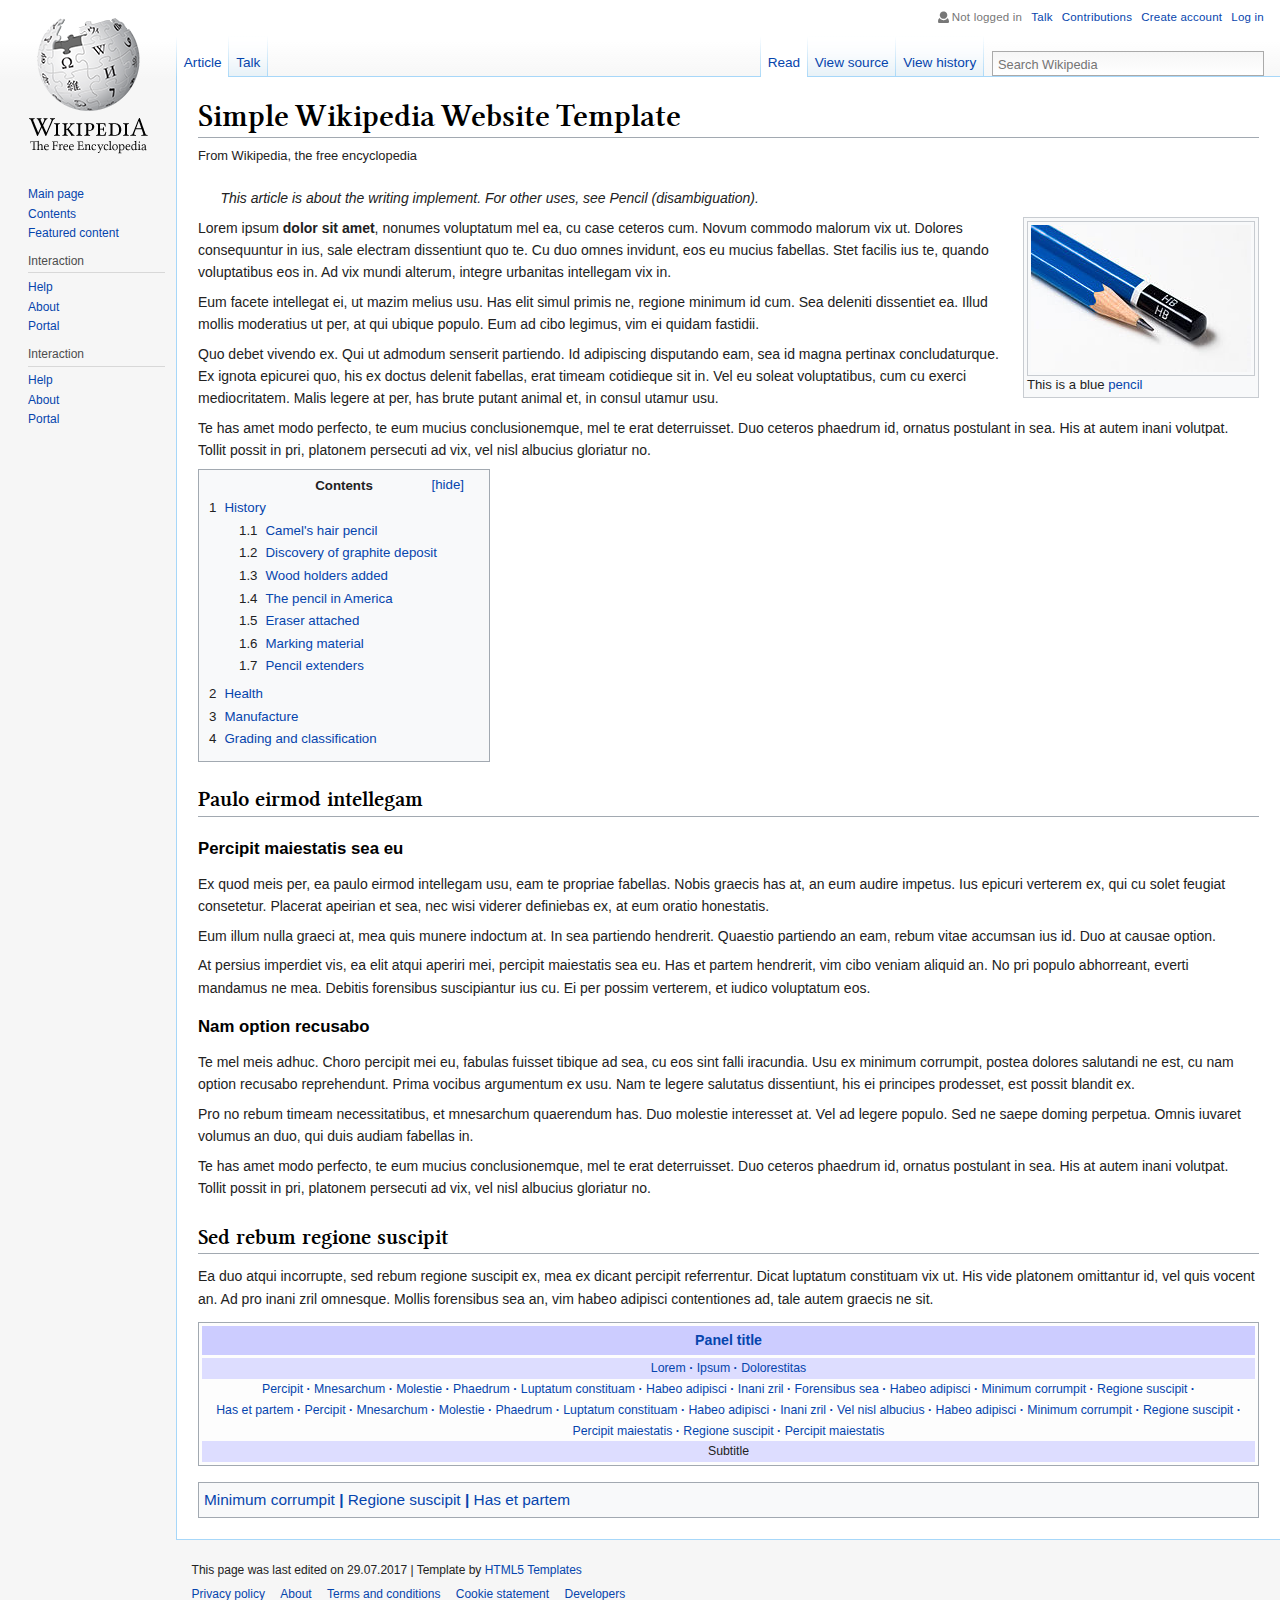
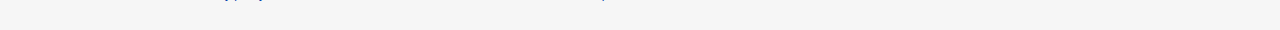
==== docs/wiki/index.html @ 494539fb "add wiki subpage" ====
<!doctype html>
<html class="no-js" lang="en">
    <head>
        <meta charset="utf-8">
        <meta http-equiv="x-ua-compatible" content="ie=edge">
        <title>Wikipedia Template</title>
        <meta name="description" content="">
        <meta name="viewport" content="width=device-width, initial-scale=1">
		<link rel="canonical" href="http://html5-templates.com/" />
        <link rel="apple-touch-icon" href="apple-touch-icon.png">
        <!-- Place favicon.ico in the root directory -->
        <link rel="stylesheet" href="style.css">
        <script src="js/vendor/modernizr-2.8.3.min.js"></script>
    </head>
    <body>
        <!--[if lt IE 8]>
            <p class="browserupgrade">You are using an <strong>outdated</strong> browser. Please <a href="https://browsehappy.com/">upgrade your browser</a> to improve your experience.</p>
        <![endif]-->

		<div class="wrapAll clearfix">
			<div class="sidebar">
				<div class="logo">
					<a href="/"><img src='img/logo.png' alt="logo"></a>
				</div>
				<div class="navigation">
					<ul>
						<li><a href="#">Main page</a></li>
						<li><a href="#">Contents</a></li>
						<li><a href="#">Featured content</a></li>
					</ul>
					<h3>Interaction</h3>
					<ul>
						<li><a href="#">Help</a></li>
						<li><a href="#">About</a></li>
						<li><a href="#">Portal</a></li>
					</ul>
					<h3>Interaction</h3>
					<ul>
						<li><a href="#">Help</a></li>
						<li><a href="#">About</a></li>
						<li><a href="#">Portal</a></li>
					</ul>
				</div>

			
			</div>
			<div class="mainsection">
				<div class="headerLinks">
					<span class="user">Not logged in</span> <a href="#">Talk</a> <a href="#">Contributions</a> <a href="#">Create account</a> <a href="#">Log in</a>
				</div>
				<div class="tabs clearfix">
					<div class="tabsLeft">
						<ul>
							<li><a href="#" class="active">Article</a></li>
							<li><a href="#">Talk</a></li>						
						</ul>
					</div>
					<div id="simpleSearch">
						<input type="text" name="searchInput" id="searchInput" placeholder="Search Wikipedia" size="12" />
						<div id="submitSearch"></div>
					</div>
					<div class="tabsRight">
						<ul>
							<li><a href="#" class="active">Read</a></li>
							<li><a href="#">View source</a></li>						
							<li><a href="#">View history</a></li>						
						</ul>
					</div>
				
				</div>
				<div class="article">
					<h1>Simple Wikipedia Website Template</h1>
					<p class="siteSub">From Wikipedia, the free encyclopedia</p>
					<p class="roleNote">This article is about the writing implement. For other uses, see Pencil (disambiguation).</p>

					<div class="articleRight">
						<div class="articleRightInner">
							<img src="img/pencil.jpg" alt="pencil" />
						</div>
						This is a blue <a href="">pencil</a>
					</div>
					<p>Lorem ipsum <strong>dolor sit amet</strong>, nonumes voluptatum mel ea, cu case ceteros cum. Novum commodo malorum vix ut. Dolores consequuntur in ius, sale electram dissentiunt quo te. Cu duo omnes invidunt, eos eu mucius fabellas. Stet facilis ius te, quando voluptatibus eos in. Ad vix mundi alterum, integre urbanitas intellegam vix in.</p>
					<p>Eum facete intellegat ei, ut mazim melius usu. Has elit simul primis ne, regione minimum id cum. Sea deleniti dissentiet ea. Illud mollis moderatius ut per, at qui ubique populo. Eum ad cibo legimus, vim ei quidam fastidii.</p>
					<p>Quo debet vivendo ex. Qui ut admodum senserit partiendo. Id adipiscing disputando eam, sea id magna pertinax concludaturque. Ex ignota epicurei quo, his ex doctus delenit fabellas, erat timeam cotidieque sit in. Vel eu soleat voluptatibus, cum cu exerci mediocritatem. Malis legere at per, has brute putant animal et, in consul utamur usu.</p>
					<p>Te has amet modo perfecto, te eum mucius conclusionemque, mel te erat deterruisset. Duo ceteros phaedrum id, ornatus postulant in sea. His at autem inani volutpat. Tollit possit in pri, platonem persecuti ad vix, vel nisl albucius gloriatur no.</p>
					<div class="contentsPanel">
						<div class="contentsHeader">Contents</div>
						<ul>
							<li>
								<span>1</span><a href="#">History</a>
								<ul>
									<li><span>1.1</span><a href="#">Camel's hair pencil</a> </li>
									<li><span>1.2</span><a href="#">Discovery of graphite deposit</a> </li>
									<li><span>1.3</span><a href="#">Wood holders added </a></li>
									<li><span>1.4</span><a href="#">The pencil in America </a></li>
									<li><span>1.5</span><a href="#">Eraser attached </a></li>							
									<li><span>1.6</span><a href="#">Marking material </a></li>							
									<li><span>1.7</span><a href="#">Pencil extenders </a></li>							
								</ul>
							</li>
							<li><span>2</span><a href="#">Health</a></li>
							<li><span>3</span><a href="#">Manufacture</a></li>
							<li><span>4</span><a href="#">Grading and classification</a></li>
						</ul>
					</div>
					<h2>Paulo eirmod intellegam</h2>
					<h3>Percipit maiestatis sea eu</h3>
					<p>Ex quod meis per, ea paulo eirmod intellegam usu, eam te propriae fabellas. Nobis graecis has at, an eum audire impetus. Ius epicuri verterem ex, qui cu solet feugiat consetetur. Placerat apeirian et sea, nec wisi viderer definiebas ex, at eum oratio honestatis.</p>
					<p>Eum illum nulla graeci at, mea quis munere indoctum at. In sea partiendo hendrerit. Quaestio partiendo an eam, rebum vitae accumsan ius id. Duo at causae option.</p>
					<p>At persius imperdiet vis, ea elit atqui aperiri mei, percipit maiestatis sea eu. Has et partem hendrerit, vim cibo veniam aliquid an. No pri populo abhorreant, everti mandamus ne mea. Debitis forensibus suscipiantur ius cu. Ei per possim verterem, et iudico voluptatum eos.</p>
					<h3>Nam option recusabo</h3>
					<p>Te mel meis adhuc. Choro percipit mei eu, fabulas fuisset tibique ad sea, cu eos sint falli iracundia. Usu ex minimum corrumpit, postea dolores salutandi ne est, cu nam option recusabo reprehendunt. Prima vocibus argumentum ex usu. Nam te legere salutatus dissentiunt, his ei principes prodesset, est possit blandit ex.</p>
					<p>Pro no rebum timeam necessitatibus, et mnesarchum quaerendum has. Duo molestie interesset at. Vel ad legere populo. Sed ne saepe doming perpetua. Omnis iuvaret volumus an duo, qui duis audiam fabellas in.</p>
					<p>Te has amet modo perfecto, te eum mucius conclusionemque, mel te erat deterruisset. Duo ceteros phaedrum id, ornatus postulant in sea. His at autem inani volutpat. Tollit possit in pri, platonem persecuti ad vix, vel nisl albucius gloriatur no.</p>
					<h2>Sed rebum regione suscipit</h2>
					<p>Ea duo atqui incorrupte, sed rebum regione suscipit ex, mea ex dicant percipit referrentur. Dicat luptatum constituam vix ut. His vide platonem omittantur id, vel quis vocent an. Ad pro inani zril omnesque. Mollis forensibus sea an, vim habeo adipisci contentiones ad, tale autem graecis ne sit.</p>
					
					<div class="lavenderBox">
						<div class="header">Panel title</div>
						<div class="subtitle linklist"><a href="#">Lorem</a> <a href="#">Ipsum</a> <a href="#">Dolorestitas</a> </div>
						<div class="linklist">
							<a href="#">Percipit </a> <a href="#">Mnesarchum </a> <a href="#">Molestie </a> <a href="#">Phaedrum </a> <a href="#">Luptatum constituam </a> <a href="#">Habeo adipisci </a> <a href="#">Inani zril  </a> <a href="#">Forensibus sea </a> <a href="#">Habeo adipisci </a> <a href="#">Minimum corrumpit </a> <a href="#">Regione suscipit </a> <a href="#">Has et partem </a><a href="#">Percipit </a> <a href="#">Mnesarchum </a> <a href="#">Molestie </a> <a href="#">Phaedrum </a> <a href="#">Luptatum constituam </a> <a href="#">Habeo adipisci </a> <a href="#">Inani zril  </a> <a href="#">Vel nisl albucius </a> <a href="#">Habeo adipisci </a> <a href="#">Minimum corrumpit </a> <a href="#">Regione suscipit </a> <a href="#">Percipit maiestatis </a> <a href="#">Regione suscipit </a> <a href="#">Percipit maiestatis </a>
						</div>
						
						<div class="subtitle">Subtitle</div>
					</div>
					
					<div class="categories">
						<a href="#">Minimum corrumpit </a> <a href="#">Regione suscipit </a> <a href="#">Has et partem </a>
					</div>
					
				</div>
				<div class="pagefooter">
					This page was last edited on 29.07.2017 | Template by <a href="http://html5-templates.com/" target="_blank" rel="nofollow">HTML5 Templates</a> <!-- Please leave this link unchanged -->
					<div class="footerlinks">
						<a href="#">Privacy policy</a> <a href="#">About</a> <a href="#">Terms and conditions</a> <a href="#">Cookie statement</a> <a href="#">Developers</a>
					</div>
				</div>
			
			
			</div>		
		</div>
		
		
        <script src="https://code.jquery.com/jquery-1.12.0.min.js"></script>
        <script>window.jQuery || document.write('<script src="js/vendor/jquery-1.12.0.min.js"><\/script>')</script>
        <script src="script.js"></script>


    </body>
</html>
---- docs/wiki/style.css ----
@font-face {
	font-family: "Linux Libertine";
	src: url("fonts/LinLibertine_RZ.woff") format('woff');
}
html {
	font-family: sans-serif;
	-ms-text-size-adjust: 100%;
	-webkit-text-size-adjust: 100%;
}
body {
	margin: 0;
}
article,aside,details,figcaption,figure,footer,header,hgroup,main,menu,nav,section,summary {
	display: block;
}
audio,canvas,progress,video {
	display: inline-block;
	vertical-align: baseline;
}
audio:not([controls]) {
	display: none;
	height: 0;
}
[hidden],template {
	display: none;
}
a {
	background-color: transparent;
}
a:active,a:hover {
	outline: 0;
}
abbr[title] {
	border-bottom: 1px dotted;
}
b,strong {
	font-weight: bold;
}
dfn {
	font-style: italic;
}
h1 {
	font-size: 2em;
	margin: 0.67em 0;
}
mark {
	background: #ff0;
	color: #000;
}
small {
	font-size: 80%;
}
sub,sup {
	font-size: 75%;
	line-height: 0;
	position: relative;
	vertical-align: baseline;
}
sup {
	top: -0.5em;
}
sub {
	bottom: -0.25em;
}
img {
	border: 0;
	max-width: 100%;
}
svg:not(:root) {
	overflow: hidden;
}
figure {
	margin: 1em 40px;
}
hr {
	box-sizing: content-box;
	height: 0;
}
pre {
	overflow: auto;
}
code,kbd,pre,samp {
	font-family: monospace, monospace;
	font-size: 1em;
}
button,input,optgroup,select,textarea {
	color: inherit;
	font: inherit;
	margin: 0;
}
button {
	overflow: visible;
}
button,select {
	text-transform: none;
}
button,html input[type="button"], input[type="reset"],input[type="submit"] {
	-webkit-appearance: button;
	cursor: pointer;
}
button[disabled],html input[disabled] {
	cursor: default;
}
button::-moz-focus-inner,input::-moz-focus-inner {
	border: 0;
	padding: 0;
}
input {
	line-height: normal;
}
input[type="checkbox"],input[type="radio"] {
	box-sizing: border-box;
	padding: 0;
}
input[type="number"]::-webkit-inner-spin-button,input[type="number"]::-webkit-outer-spin-button {
	height: auto;
}
input[type="search"] {
	-webkit-appearance: textfield;
	box-sizing: content-box;
}
input[type="search"]::-webkit-search-cancel-button,input[type="search"]::-webkit-search-decoration {
	-webkit-appearance: none;
}
fieldset {
	border: 1px solid #c0c0c0;
	margin: 0 2px;
	padding: 0.35em 0.625em 0.75em;
}
legend {
	border: 0;
	padding: 0;
}
textarea {
	overflow: auto;
}
optgroup {
	font-weight: bold;
}
table {
	border-collapse: collapse;
	border-spacing: 0;
}
td,th {
	padding: 0;
}
html {
	color: #222;
	font-size: 1em;
	line-height: 1.4;
}
::-moz-selection {
	background: #b3d4fc;
	text-shadow: none;
}
::selection {
	background: #b3d4fc;
	text-shadow: none;
}
hr {
	display: block;
	height: 1px;
	border: 0;
	border-top: 1px solid #ccc;
	margin: 1em 0;
	padding: 0;
}
audio,canvas,iframe,img,svg,video {
	vertical-align: middle;
}
fieldset {
	border: 0;
	margin: 0;
	padding: 0;
}
textarea {
	resize: vertical;
}
.browserupgrade {
	margin: 0.2em 0;
	background: #ccc;
	color: #000;
	padding: 0.2em 0;
}
.hidden {
	display: none !important;
}
.visuallyhidden {
	border: 0;
	clip: rect(0 0 0 0);
	height: 1px;
	margin: -1px;
	overflow: hidden;
	padding: 0;
	position: absolute;
	width: 1px;
}
.visuallyhidden.focusable:active,.visuallyhidden.focusable:focus {
	clip: auto;
	height: auto;
	margin: 0;
	overflow: visible;
	position: static;
	width: auto;
}
.invisible {
	visibility: hidden;
}
.clearfix:before,.clearfix:after {
	content: " ";
	display: table;
}
.clearfix:after {
	clear: both;
}
@media only screen and (min-width: 35em) {
}
@media print,(-webkit-min-device-pixel-ratio: 1.25),(min-resolution: 1.25dppx),(min-resolution: 120dpi) {
}
@media print {
	*,*:before,*:after,*:first-letter,*:first-line {
		background: transparent !important;
		color: #000 !important;
		box-shadow: none !important;
		text-shadow: none !important;
	}
	a,a:visited {
		text-decoration: underline;
	}
	a[href]:after {
		content: " (" attr(href) ")";
	}
	abbr[title]:after {
		content: " (" attr(title) ")";
	}
	a[href^="#"]:after,a[href^="javascript:"]:after {
		content: "";
	}
	pre,blockquote {
		border: 1px solid #999;
		page-break-inside: avoid;
	}
	thead {
		display: table-header-group;
	}
	tr,img {
		page-break-inside: avoid;
	}
	img {
		max-width: 100% !important;
	}
	p,h2,h3 {
		orphans: 3;
		widows: 3;
	}
	h2,h3 {
		page-break-after: avoid;
	}
}
h1, h2, h3, h4, h5, h6 {
	color: #000;
	background: none;
	font-weight: normal;
	margin: 0;
	overflow: hidden;
	padding-top: 0.5em;
	padding-bottom: 0.17em;
}
.article h1 {
	font-family: 'Linux Libertine','Georgia','Times',serif;
	border-bottom: 1px solid #a2a9b1;
}
.article h2 {
	font-size: 1.6em;
	margin: 0.5em 0 0.5em 0;
	font-family: 'Linux Libertine','Georgia','Times',serif;
	border-bottom: 1px solid #a2a9b1;
	line-height: 1.4em;
	padding-bottom: 0em;
}
.article h3 {
	font-weight: bold;
	font-size: 1.2em;
}
.article p.roleNote {
	padding: 1em 0 0 1.6em;
	font-style: italic;
}
p.siteSub {
	font-size: 92%;
}
body {
	background: url(img/body-top.png) repeat-x top left #f6f6f6;
}
ul {
	list-style-type: none;
	list-style-image: none;
	margin: 0;
	padding: 0.3em 0 0 0;
}
h1 {
	line-height: 1.3;
	margin-bottom: 0.25em;
	padding: 0;
	letter-spacing: 0;
	font-size: 2.3em;
}
a, a:visited {
	color: #0645ad;
	text-decoration: none;
}
a:hover {
	text-decoration: underline;
}
.wrapAll {
	width: 100%.
}
.sidebar {
	float: left;
	width: 9em;
	padding: 3px 1.5em 10px 1.3em;
	position: absolute;
}
.sidebar h3 {
	font-size: 0.75em;
	color: #4d4d4d;
	font-weight: normal;
	margin: 0.5em 0 0 0;
	padding: 0.25em 0;
	cursor: default;
	border: 0;
	border-bottom: 1px solid #D8D8D8;
}
.sidebar li {
	line-height: 1.125em;
	margin: 0;
	padding: 0.25em 0;
	font-size: 0.75em;
	word-wrap: break-word;
}
div.articleRight {
	border: 1px solid #c8ccd1;
	padding: 3px;
	float: right;
	background-color: #f8f9fa;
	font-size: 94%;
	text-align: center;
	overflow: hidden;
	line-height: 1.4em;
	padding: 3px;
	font-size: 94%;
	margin: 0 0 5px 15px;
	text-align: left;
}
div.articleRightInner {
	border: 1px solid #c8ccd1;
	padding: 3px;
	background-color: #f8f9fa;
	font-size: 94%;
	text-align: center;
	overflow: hidden;
}
.logo {
	margin-bottom: 20px;
}
.navigation {
	padding: 0.15em 0 0 0.45em;
}
.mainsection {
	margin: 0 0 0 11em;
}
.headerLinks {
	text-align: right;
	padding: 0.8em 1.4em;
	font-size: 0.72em;
	color: #777;
	letter-spacing: 0.017em;
}
.headerLinks a{
	display: inline-block;
	margin: 0 0 0 0.5em;
}
.tabs {
}
.tabs ul li a {
	display: block;
	background: url(img/blue-gradient.png) bottom left repeat-x transparent;
	font-size: 0.85em;
	padding: 1em 0.5em 0;
	line-height: 2em;
	position: relative;
	top: 1px;
	left: 1px;
	border-bottom: 1px solid #A7D7F9;
}
.tabs ul li a.active {
	background: #FFF;
	border-bottom-color: transparent;
}
.tabs ul {
	display: inline-block;
	background: url(img/tab-separator.png) repeat-x top left transparent;
	letter-spacing: 0;
	margin: 0;
	padding: 0 1px 0 0;
}
.tabs ul li {
	margin: 0;
	padding: 0;
	white-space: nowrap;
	display: inline-block;
	float: left;
	margin: 0 1px 0 0px;
}
.tabs ul {
}
.tabsLeft {
	line-height: 0;
	float: left;
}
#simpleSearch {
	margin: 1em 1em 0em 0.5em;
	display: block;
	width: 267px;
	height: 23px;
	padding: 0 0 0 3px;
	float: right;
	overflow: hidden;
	border: solid 1px #aaa;
	background: #F6F6F6;
	background: -moz-linear-gradient(top, #F6F6F6 0%, #FFFFFF 100%);
	background: -webkit-linear-gradient(top, #F6F6F6 0%, #FFFFFF 100%);
	background: linear-gradient(to bottom, #F6F6F6 0%, #FFFFFF 100%);
}
#searchInput {
	background: transparent;
	border: none;
	vertical-align: top;
	height: 23px;
	width: 239px;
	font-size: 0.8em;
}
#submitSearch {
	background-image: url(img/search.png);
	display: inline-block;
	background-position: center center;
	background-repeat: no-repeat;
	height: 23px;
	width: 23px;
	cursor: pointer;
}
.tabsRight {
	float: right;
	line-height: 0;
}
.article {
	padding: 1.25em 1.5em 1.5em 1.5em;
	border-left: 1px solid #a7d7f9;
	background: #FFF;
	line-height: 1.6;
	font-size: 0.875em;
	border-top: 1px solid #a7d7f9;
	border-bottom: 1px solid #a7d7f9;
}
.article p {
	line-height: inherit;
	margin: 0.5em 0;
}
span.user {
	background-position: left top;
	background-repeat: no-repeat;
	background-image: url(img/user-ico.png);
	padding-left: 15px !important;
}
.contentsPanel {
	border: 1px solid #a2a9b1;
	background-color: #f8f9fa;
	padding: 5px;
	font-size: 95%;
	position: relative;
	line-height: 1.7em;
	width: 280px;
}
.contentsHeader {
	font-family: sans-serif;
	font-weight: bold;
	text-align: center;
}
.hidePanel, .showPanel {
	float: right;
	margin: 0 5px;
	position: absolute;
	right: 20px;
	cursor: pointer;
	color: #0645ad;
	top: 4px;
}
.contentsPanel ul li span {
	display: inline-block;
	margin-right: 8px;
}
.contentsPanel ul li {
}
.contentsPanel ul {
	padding: 0 0 5px 5px;
}
.contentsPanel ul li ul{
}
.contentsPanel ul li ul li {
	padding: 0 0 0 25px;
}
.showPanel {
	display: none;
}
.minimizedPanel .showPanel {
	display: block;
}
.minimizedPanel .hidePanel {
	display: none
}
.contentsPanel.minimizedPanel {
	width: 130px;
}
.minimizedPanel .contentsHeader {
	text-align: left;
}
.lavenderBox {
	background: #fdfdfd;
	border: 1px solid #a2a9b1;
	clear: both;
	font-size: 88%;
	text-align: center;
	padding: 3px;
	line-height: 1.7em;
	margin: 1em auto 0;
}
.lavenderBox .header {
	background: #ccccff;
	padding: 0.25em 1em;
	line-height: 1.5em;
	text-align: center;
	font-weight: bold;
	color: #0645ad;
	font-size: 115%;
	margin-bottom: 3px;
}
.lavenderBox .subtitle {
	background: #ddddff;
}
.linklist a:after {
	content: " · ";
	font-weight: bold;
}
.linklist a:last-child:after {
	content: "";
}
.linklist a {
	white-space: nowrap;
}
.categories {
	border: 1px solid #a2a9b1;
	background-color: #f8f9fa;
	padding: 5px;
	margin-top: 1em;
	font-size: 1.1em;
	clear: both;
}
.categories a:after {
	content: " | ";
	font-weight: bold;
}
.categories a:last-child:after {
	content: "";
}
.pagefooter {
	padding: 1.5em 1.3em 2em;
	font-size: 75%;
	line-height: 2em;
}
.pagefooter a {
	display: inline-block;
	margin-right: 1em;
}
@media screen and (max-width: 850px) {
	#searchInput {
		width: 110px;
	}
	#simpleSearch {
		width: 138px;
	}
}
@media screen and (max-width: 700px) {
	.tabsRight {
		display: none;
	}
}
@media screen and (max-width: 550px) {
	.sidebar {
		width: 6em;
		padding: 3px 0.5em 10px 0.5em;
	}
	.mainsection {
		margin: 0 0 0 7em;
	}
	.contentsPanel {
		width: auto;
	}
}
@media screen and (max-width: 400px) {
	#simpleSearch {
		display: none;
	}
}
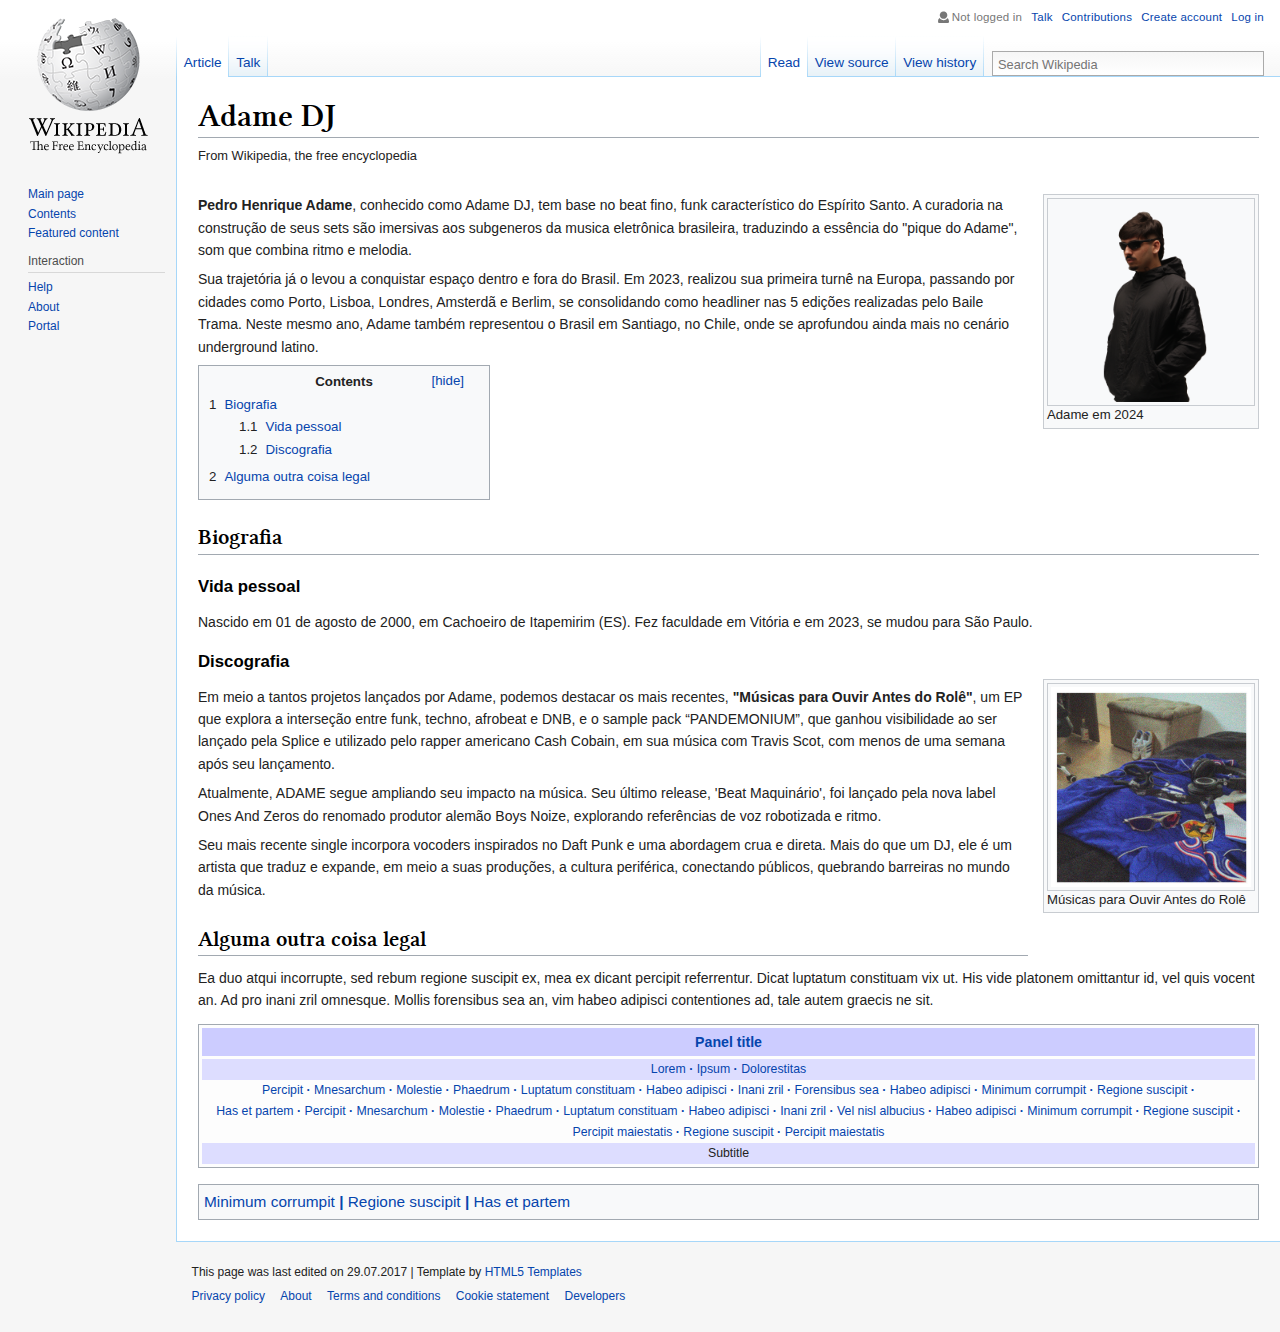
==== commit 04ac6fb4: "add adame information" ====
--- a/docs/wiki/index.html
+++ b/docs/wiki/index.html
@@ -3,7 +3,7 @@
     <head>
         <meta charset="utf-8">
         <meta http-equiv="x-ua-compatible" content="ie=edge">
-        <title>Wikipedia Template</title>
+        <title>Adame DJ</title>
         <meta name="description" content="">
         <meta name="viewport" content="width=device-width, initial-scale=1">
 		<link rel="canonical" href="http://html5-templates.com/" />
@@ -27,12 +27,6 @@
 						<li><a href="#">Main page</a></li>
 						<li><a href="#">Contents</a></li>
 						<li><a href="#">Featured content</a></li>
-					</ul>
-					<h3>Interaction</h3>
-					<ul>
-						<li><a href="#">Help</a></li>
-						<li><a href="#">About</a></li>
-						<li><a href="#">Portal</a></li>
 					</ul>
 					<h3>Interaction</h3>
 					<ul>
@@ -69,50 +63,45 @@
 				
 				</div>
 				<div class="article">
-					<h1>Simple Wikipedia Website Template</h1>
+					<h1>Adame DJ</h1>
 					<p class="siteSub">From Wikipedia, the free encyclopedia</p>
-					<p class="roleNote">This article is about the writing implement. For other uses, see Pencil (disambiguation).</p>
+					<p class="roleNote"></p>
 
 					<div class="articleRight">
 						<div class="articleRightInner">
-							<img src="img/pencil.jpg" alt="pencil" />
+							<img src="img/adame.png" alt="adame" width="200px" />
 						</div>
-						This is a blue <a href="">pencil</a>
+						Adame em 2024
 					</div>
-					<p>Lorem ipsum <strong>dolor sit amet</strong>, nonumes voluptatum mel ea, cu case ceteros cum. Novum commodo malorum vix ut. Dolores consequuntur in ius, sale electram dissentiunt quo te. Cu duo omnes invidunt, eos eu mucius fabellas. Stet facilis ius te, quando voluptatibus eos in. Ad vix mundi alterum, integre urbanitas intellegam vix in.</p>
-					<p>Eum facete intellegat ei, ut mazim melius usu. Has elit simul primis ne, regione minimum id cum. Sea deleniti dissentiet ea. Illud mollis moderatius ut per, at qui ubique populo. Eum ad cibo legimus, vim ei quidam fastidii.</p>
-					<p>Quo debet vivendo ex. Qui ut admodum senserit partiendo. Id adipiscing disputando eam, sea id magna pertinax concludaturque. Ex ignota epicurei quo, his ex doctus delenit fabellas, erat timeam cotidieque sit in. Vel eu soleat voluptatibus, cum cu exerci mediocritatem. Malis legere at per, has brute putant animal et, in consul utamur usu.</p>
-					<p>Te has amet modo perfecto, te eum mucius conclusionemque, mel te erat deterruisset. Duo ceteros phaedrum id, ornatus postulant in sea. His at autem inani volutpat. Tollit possit in pri, platonem persecuti ad vix, vel nisl albucius gloriatur no.</p>
+					<p><b>Pedro Henrique Adame</b>, conhecido como Adame DJ, tem base no beat fino, funk característico do Espírito Santo. A curadoria na construção de seus sets são imersivas aos subgeneros da musica eletrônica brasileira, traduzindo a essência do "pique do Adame", som que combina ritmo e melodia.</p>
+					<p>Sua trajetória já o levou a conquistar espaço dentro e fora do Brasil. Em 2023, realizou sua primeira turnê na Europa, passando por cidades como Porto, Lisboa, Londres, Amsterdã e Berlim, se consolidando como headliner nas 5 edições realizadas pelo Baile Trama. Neste mesmo ano, Adame também representou o Brasil em Santiago, no Chile, onde se aprofundou ainda mais no cenário underground latino.</p>
 					<div class="contentsPanel">
 						<div class="contentsHeader">Contents</div>
 						<ul>
 							<li>
-								<span>1</span><a href="#">History</a>
+								<span>1</span><a href="#bio">Biografia</a>
 								<ul>
-									<li><span>1.1</span><a href="#">Camel's hair pencil</a> </li>
-									<li><span>1.2</span><a href="#">Discovery of graphite deposit</a> </li>
-									<li><span>1.3</span><a href="#">Wood holders added </a></li>
-									<li><span>1.4</span><a href="#">The pencil in America </a></li>
-									<li><span>1.5</span><a href="#">Eraser attached </a></li>							
-									<li><span>1.6</span><a href="#">Marking material </a></li>							
-									<li><span>1.7</span><a href="#">Pencil extenders </a></li>							
+									<li><span>1.1</span><a href="#personal">Vida pessoal</a> </li>
+									<li><span>1.2</span><a href="#discography">Discografia</a> </li>
 								</ul>
 							</li>
-							<li><span>2</span><a href="#">Health</a></li>
-							<li><span>3</span><a href="#">Manufacture</a></li>
-							<li><span>4</span><a href="#">Grading and classification</a></li>
+							<li><span>2</span><a href="#coisa">Alguma outra coisa legal</a></li>
 						</ul>
 					</div>
-					<h2>Paulo eirmod intellegam</h2>
-					<h3>Percipit maiestatis sea eu</h3>
-					<p>Ex quod meis per, ea paulo eirmod intellegam usu, eam te propriae fabellas. Nobis graecis has at, an eum audire impetus. Ius epicuri verterem ex, qui cu solet feugiat consetetur. Placerat apeirian et sea, nec wisi viderer definiebas ex, at eum oratio honestatis.</p>
-					<p>Eum illum nulla graeci at, mea quis munere indoctum at. In sea partiendo hendrerit. Quaestio partiendo an eam, rebum vitae accumsan ius id. Duo at causae option.</p>
-					<p>At persius imperdiet vis, ea elit atqui aperiri mei, percipit maiestatis sea eu. Has et partem hendrerit, vim cibo veniam aliquid an. No pri populo abhorreant, everti mandamus ne mea. Debitis forensibus suscipiantur ius cu. Ei per possim verterem, et iudico voluptatum eos.</p>
-					<h3>Nam option recusabo</h3>
-					<p>Te mel meis adhuc. Choro percipit mei eu, fabulas fuisset tibique ad sea, cu eos sint falli iracundia. Usu ex minimum corrumpit, postea dolores salutandi ne est, cu nam option recusabo reprehendunt. Prima vocibus argumentum ex usu. Nam te legere salutatus dissentiunt, his ei principes prodesset, est possit blandit ex.</p>
-					<p>Pro no rebum timeam necessitatibus, et mnesarchum quaerendum has. Duo molestie interesset at. Vel ad legere populo. Sed ne saepe doming perpetua. Omnis iuvaret volumus an duo, qui duis audiam fabellas in.</p>
-					<p>Te has amet modo perfecto, te eum mucius conclusionemque, mel te erat deterruisset. Duo ceteros phaedrum id, ornatus postulant in sea. His at autem inani volutpat. Tollit possit in pri, platonem persecuti ad vix, vel nisl albucius gloriatur no.</p>
-					<h2>Sed rebum regione suscipit</h2>
+					<h2 id="bio">Biografia</h2>
+					<h3 id="personal">Vida pessoal</h3>
+					<p>Nascido em 01 de agosto de 2000, em Cachoeiro de Itapemirim (ES). Fez faculdade em Vitória e em 2023, se mudou para São Paulo.</p>
+					<h3 id="discography">Discografia</h3>
+					<div class="articleRight">
+						<div class="articleRightInner">
+							<img src="img/antes_role.jpg" alt="adame" width="200px" />
+						</div>
+						Músicas para Ouvir Antes do Rolê
+					</div>
+					<p>Em meio a tantos projetos lançados por Adame, podemos destacar os mais recentes, <b>"Músicas para Ouvir Antes do Rolê"</b>, um EP que explora a interseção entre funk, techno, afrobeat e DNB, e o sample pack “PANDEMONIUM”, que ganhou visibilidade ao ser lançado pela Splice e utilizado pelo rapper americano Cash Cobain, em sua música com Travis Scot, com menos de uma semana após seu lançamento.</p> 
+					<p>Atualmente, ADAME segue ampliando seu impacto na música. Seu último release, 'Beat Maquinário', foi lançado pela nova label Ones And Zeros do renomado produtor alemão Boys Noize, explorando referências de voz robotizada e ritmo.</p>
+					<p>Seu mais recente single incorpora vocoders inspirados no Daft Punk e uma abordagem crua e direta. Mais do que um DJ, ele é um artista que traduz e expande, em meio a suas produções, a cultura periférica, conectando públicos, quebrando barreiras no mundo da música.</p>
+					<h2 id="coisa">Alguma outra coisa legal</h2>
 					<p>Ea duo atqui incorrupte, sed rebum regione suscipit ex, mea ex dicant percipit referrentur. Dicat luptatum constituam vix ut. His vide platonem omittantur id, vel quis vocent an. Ad pro inani zril omnesque. Mollis forensibus sea an, vim habeo adipisci contentiones ad, tale autem graecis ne sit.</p>
 					
 					<div class="lavenderBox">
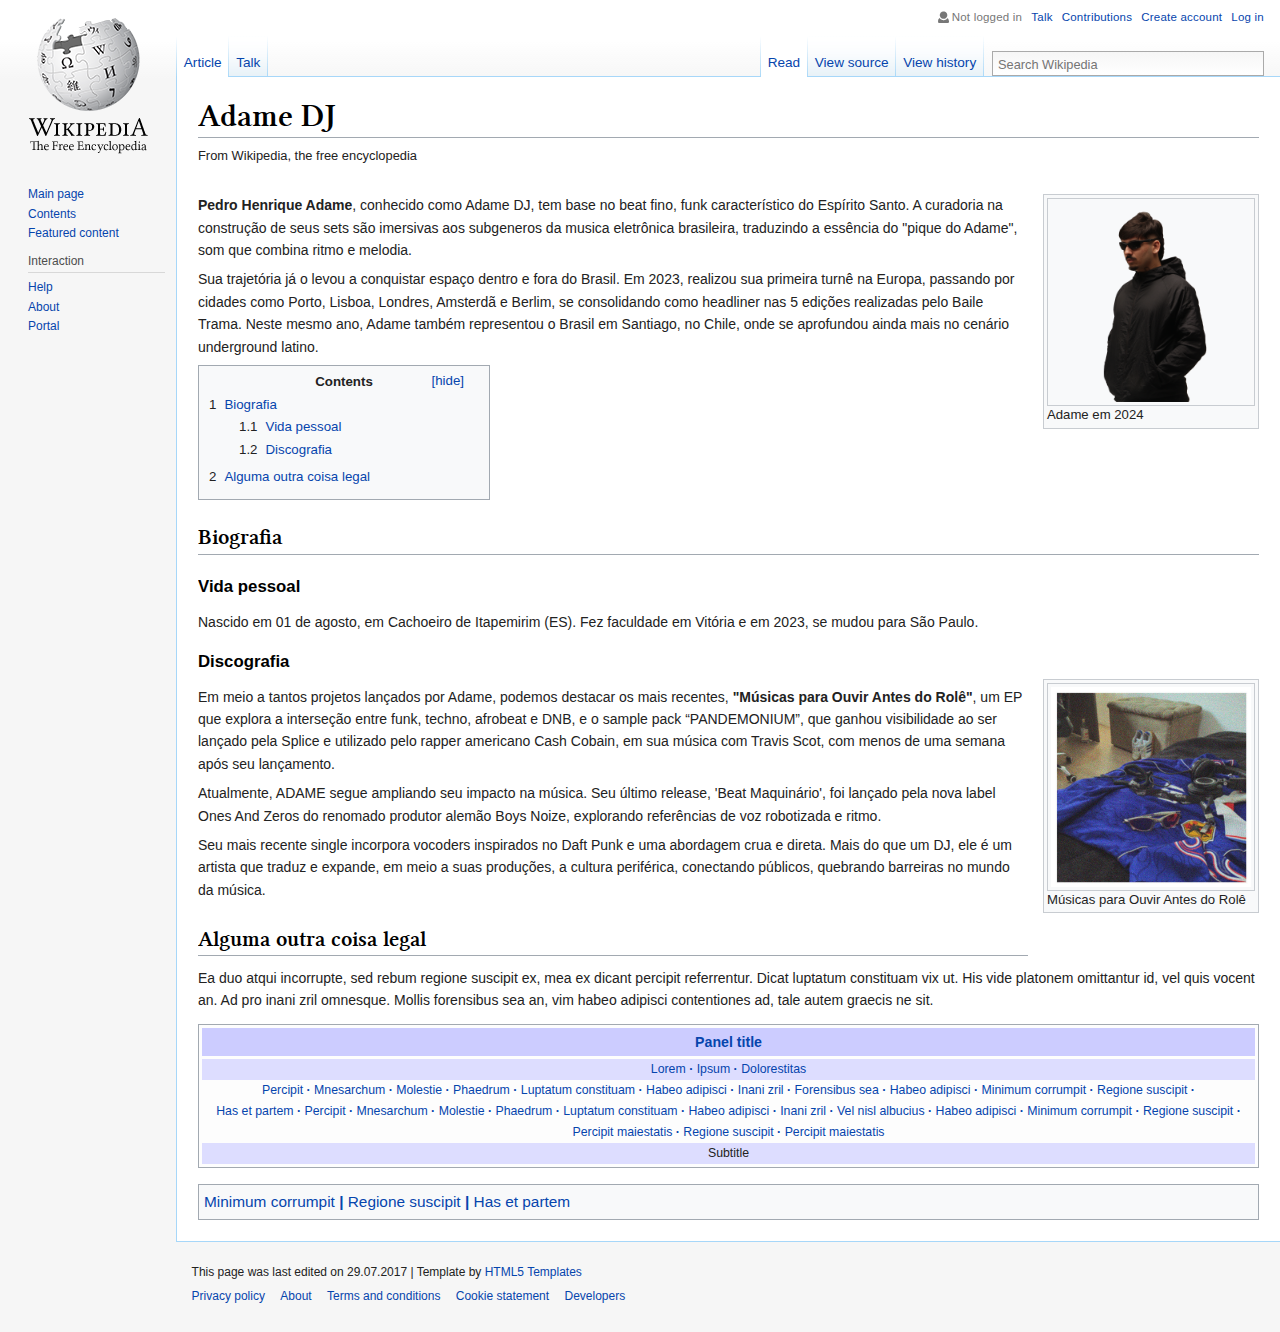
==== commit fcba7f5e: "update logo" ====
--- a/docs/wiki/index.html
+++ b/docs/wiki/index.html
@@ -10,6 +10,7 @@
         <link rel="apple-touch-icon" href="apple-touch-icon.png">
         <!-- Place favicon.ico in the root directory -->
         <link rel="stylesheet" href="style.css">
+		  <link rel="icon" type="image/png" href="img/adame_logo.png"/>
         <script src="js/vendor/modernizr-2.8.3.min.js"></script>
     </head>
     <body>
@@ -90,7 +91,7 @@
 					</div>
 					<h2 id="bio">Biografia</h2>
 					<h3 id="personal">Vida pessoal</h3>
-					<p>Nascido em 01 de agosto de 2000, em Cachoeiro de Itapemirim (ES). Fez faculdade em Vitória e em 2023, se mudou para São Paulo.</p>
+					<p>Nascido em 01 de agosto, em Cachoeiro de Itapemirim (ES). Fez faculdade em Vitória e em 2023, se mudou para São Paulo.</p>
 					<h3 id="discography">Discografia</h3>
 					<div class="articleRight">
 						<div class="articleRightInner">
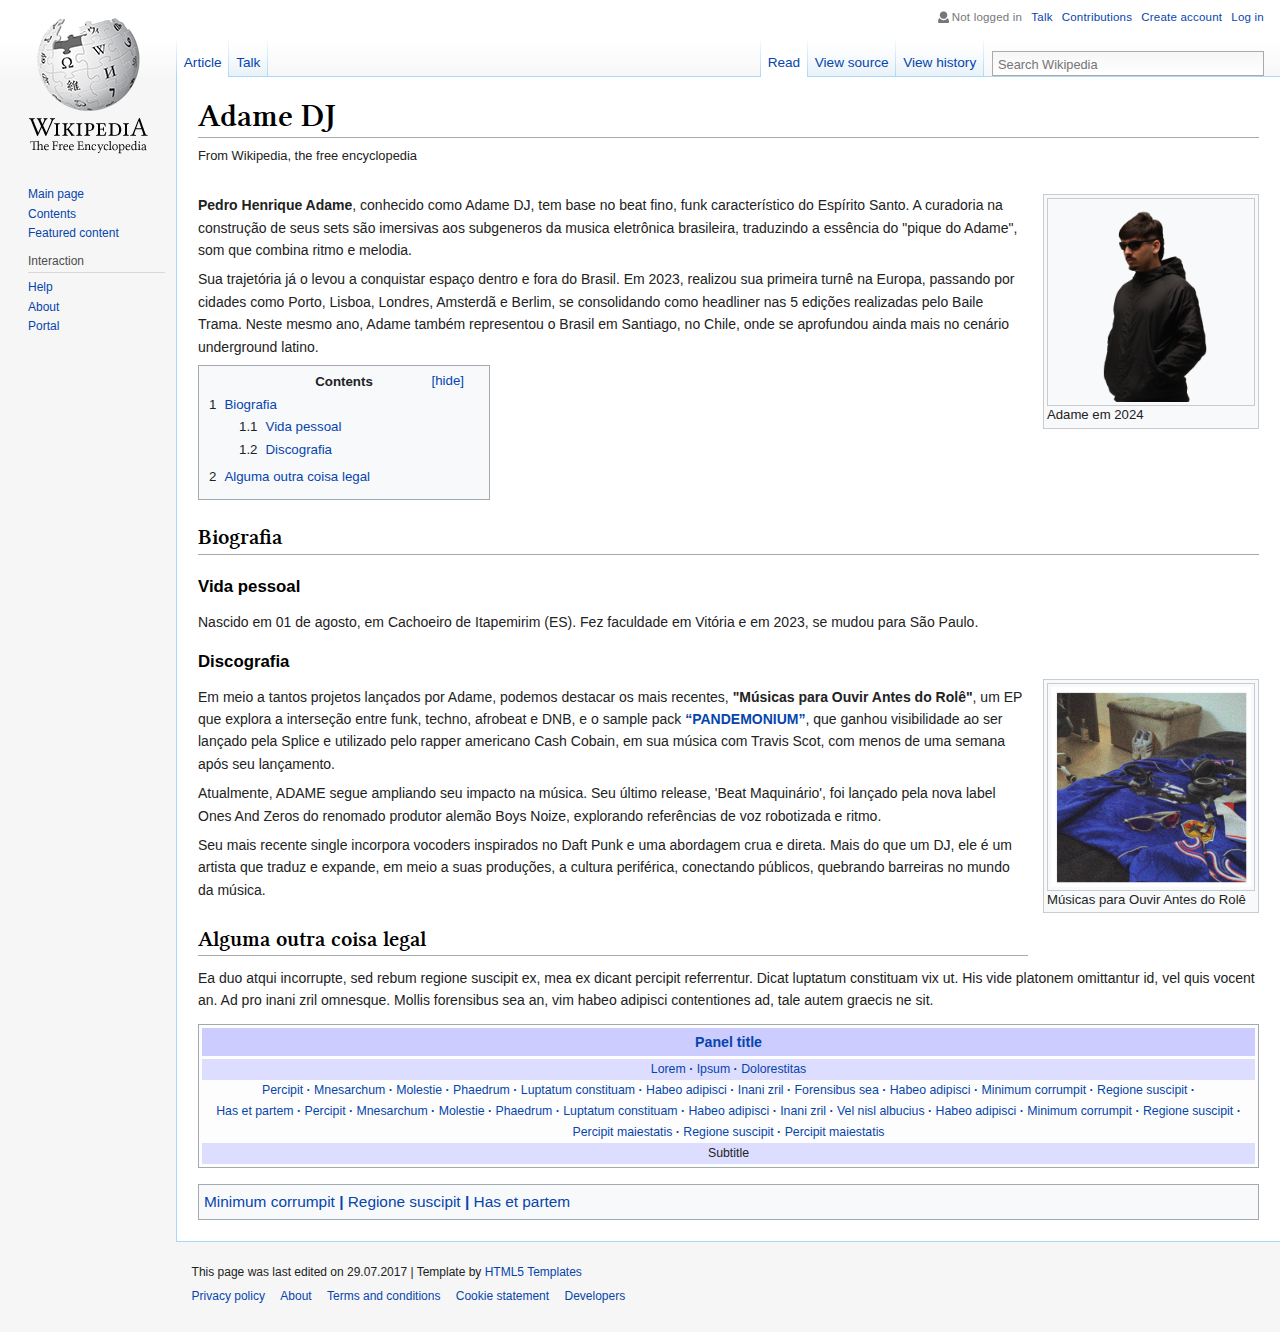
==== commit 0b844843: "add pandemonium link reference" ====
--- a/docs/wiki/index.html
+++ b/docs/wiki/index.html
@@ -99,7 +99,7 @@
 						</div>
 						Músicas para Ouvir Antes do Rolê
 					</div>
-					<p>Em meio a tantos projetos lançados por Adame, podemos destacar os mais recentes, <b>"Músicas para Ouvir Antes do Rolê"</b>, um EP que explora a interseção entre funk, techno, afrobeat e DNB, e o sample pack “PANDEMONIUM”, que ganhou visibilidade ao ser lançado pela Splice e utilizado pelo rapper americano Cash Cobain, em sua música com Travis Scot, com menos de uma semana após seu lançamento.</p> 
+					<p>Em meio a tantos projetos lançados por Adame, podemos destacar os mais recentes, <b>"Músicas para Ouvir Antes do Rolê"</b>, um EP que explora a interseção entre funk, techno, afrobeat e DNB, e o sample pack <a href=https://splice.com/sounds/packs/moment/pandemonium-a-humildes-do-sc-moment/overview><b>“PANDEMONIUM”</b></a>, que ganhou visibilidade ao ser lançado pela Splice e utilizado pelo rapper americano Cash Cobain, em sua música com Travis Scot, com menos de uma semana após seu lançamento.</p> 
 					<p>Atualmente, ADAME segue ampliando seu impacto na música. Seu último release, 'Beat Maquinário', foi lançado pela nova label Ones And Zeros do renomado produtor alemão Boys Noize, explorando referências de voz robotizada e ritmo.</p>
 					<p>Seu mais recente single incorpora vocoders inspirados no Daft Punk e uma abordagem crua e direta. Mais do que um DJ, ele é um artista que traduz e expande, em meio a suas produções, a cultura periférica, conectando públicos, quebrando barreiras no mundo da música.</p>
 					<h2 id="coisa">Alguma outra coisa legal</h2>
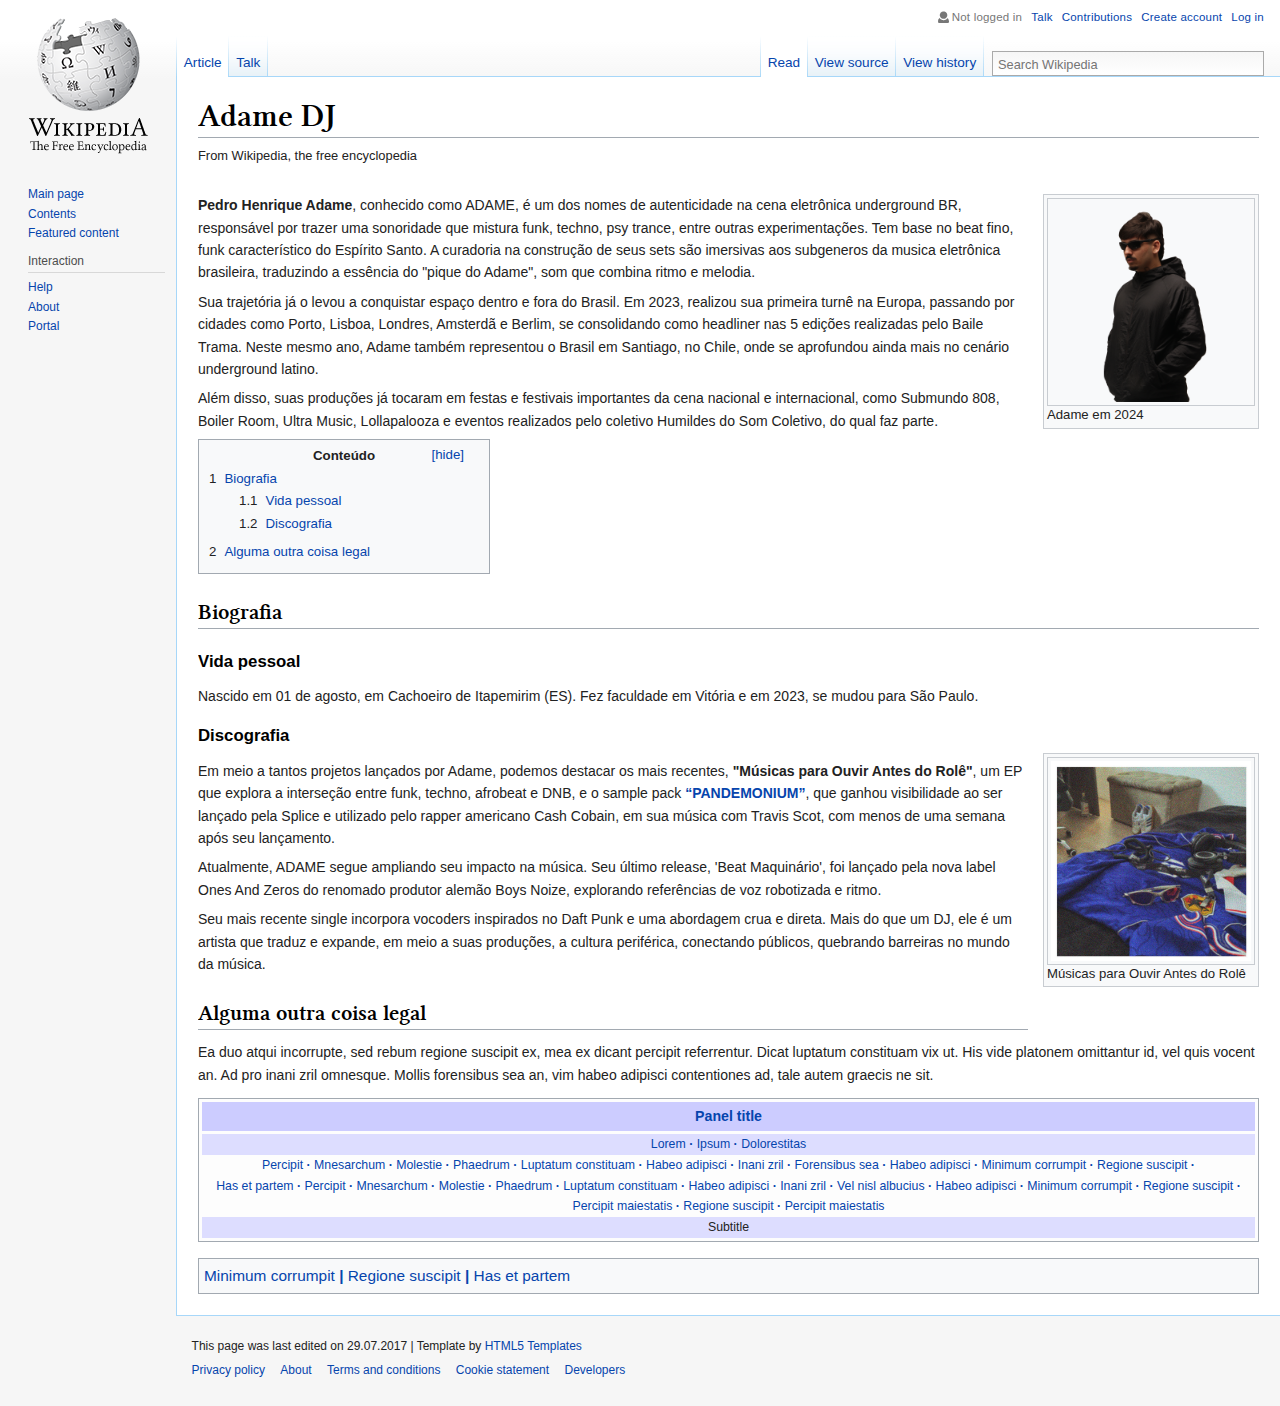
==== commit 6244ddfe: "complement text" ====
--- a/docs/wiki/index.html
+++ b/docs/wiki/index.html
@@ -6,11 +6,11 @@
         <title>Adame DJ</title>
         <meta name="description" content="">
         <meta name="viewport" content="width=device-width, initial-scale=1">
-		<link rel="canonical" href="http://html5-templates.com/" />
+		    <link rel="canonical" href="http://html5-templates.com/" />
         <link rel="apple-touch-icon" href="apple-touch-icon.png">
         <!-- Place favicon.ico in the root directory -->
         <link rel="stylesheet" href="style.css">
-		  <link rel="icon" type="image/png" href="img/adame_logo.png"/>
+	      <link rel="icon" type="image/png" href="img/adame_logo.png"/>
         <script src="js/vendor/modernizr-2.8.3.min.js"></script>
     </head>
     <body>
@@ -74,10 +74,11 @@
 						</div>
 						Adame em 2024
 					</div>
-					<p><b>Pedro Henrique Adame</b>, conhecido como Adame DJ, tem base no beat fino, funk característico do Espírito Santo. A curadoria na construção de seus sets são imersivas aos subgeneros da musica eletrônica brasileira, traduzindo a essência do "pique do Adame", som que combina ritmo e melodia.</p>
+					<p><b>Pedro Henrique Adame</b>, conhecido como ADAME, é um dos nomes de autenticidade na cena eletrônica underground BR, responsável por trazer uma sonoridade que mistura funk, techno, psy trance, entre outras experimentações. Tem base no beat fino, funk característico do Espírito Santo. A curadoria na construção de seus sets são imersivas aos subgeneros da musica eletrônica brasileira, traduzindo a essência do "pique do Adame", som que combina ritmo e melodia.</p>
 					<p>Sua trajetória já o levou a conquistar espaço dentro e fora do Brasil. Em 2023, realizou sua primeira turnê na Europa, passando por cidades como Porto, Lisboa, Londres, Amsterdã e Berlim, se consolidando como headliner nas 5 edições realizadas pelo Baile Trama. Neste mesmo ano, Adame também representou o Brasil em Santiago, no Chile, onde se aprofundou ainda mais no cenário underground latino.</p>
+          <p>Além disso, suas produções já tocaram em festas e festivais importantes da cena nacional e internacional, como Submundo 808, Boiler Room, Ultra Music, Lollapalooza e eventos realizados pelo coletivo Humildes do Som Coletivo, do qual faz parte.</p>
 					<div class="contentsPanel">
-						<div class="contentsHeader">Contents</div>
+						<div class="contentsHeader">Conteúdo</div>
 						<ul>
 							<li>
 								<span>1</span><a href="#bio">Biografia</a>
